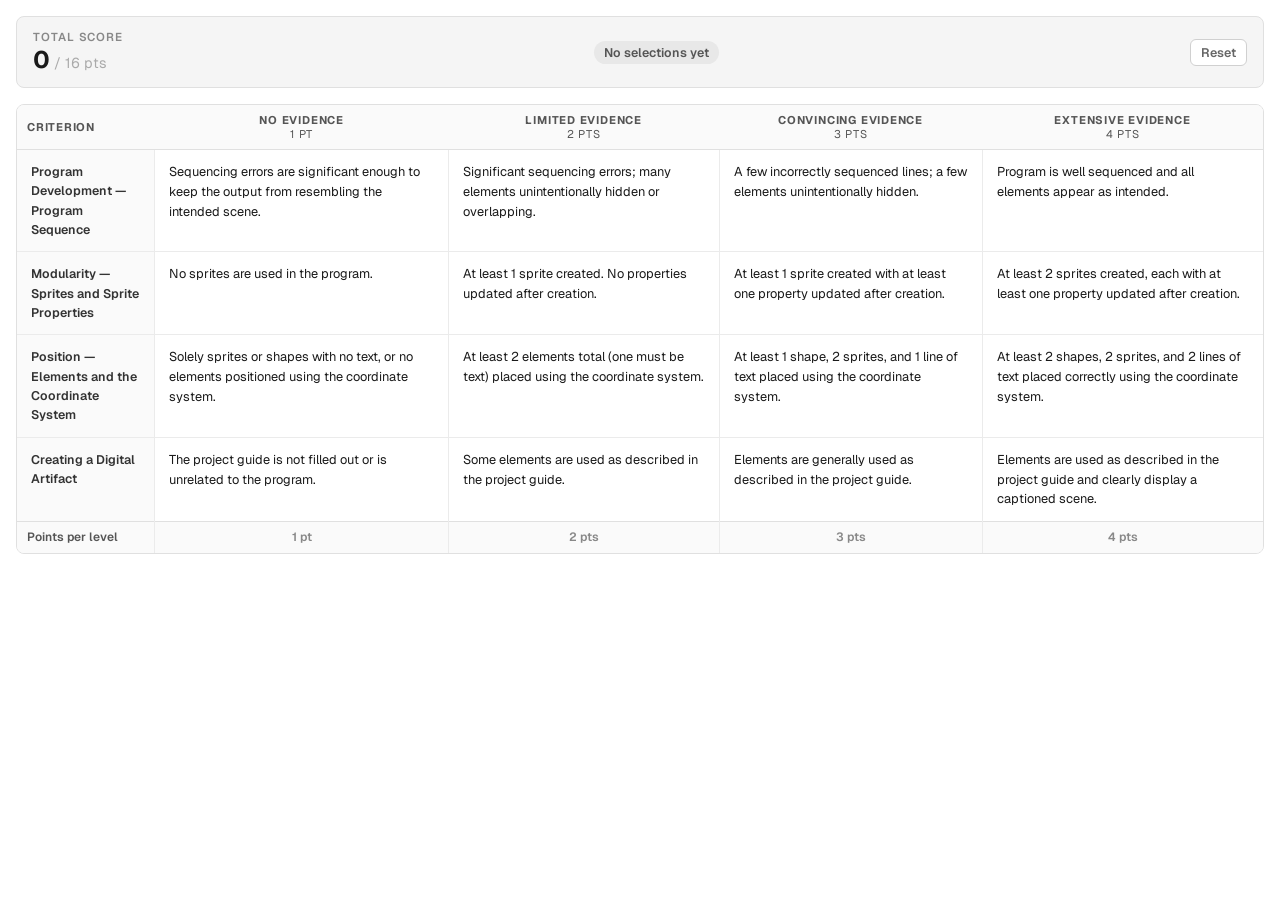
==== interactive_card/rubric.html @ 528033c1 "Create rubric.html" ====
<!DOCTYPE html>
<html lang="en">
<head>
  <meta charset="UTF-8" />
  <meta name="viewport" content="width=device-width, initial-scale=1.0" />
  <title>Captioned Scenes Project Rubric</title>
  <link rel="preconnect" href="https://fonts.googleapis.com">
  <link href="https://fonts.googleapis.com/css2?family=Geist:wght@400;500;600;700&display=swap" rel="stylesheet">
  <style>
    *, *::before, *::after { box-sizing: border-box; margin: 0; padding: 0; }

    body {
      font-family: 'Geist', sans-serif;
      background: #ffffff;
      color: #1a1a1a;
      padding: 1rem;
    }

    .sr-only {
      position: absolute; width: 1px; height: 1px;
      padding: 0; margin: -1px; overflow: hidden;
      clip: rect(0,0,0,0); white-space: nowrap; border: 0;
    }

    /* ── Score banner ── */
    .score-banner {
      display: flex;
      align-items: center;
      justify-content: space-between;
      background: #f5f5f5;
      border: 1px solid #e0e0e0;
      border-radius: 8px;
      padding: 0.75rem 1rem;
      margin-bottom: 1rem;
      gap: 1rem;
    }

    .score-label {
      font-size: 0.72rem;
      font-weight: 600;
      letter-spacing: 0.08em;
      text-transform: uppercase;
      color: #888;
    }

    .score-value {
      font-size: 1.5rem;
      font-weight: 700;
      color: #1a1a1a;
    }

    .score-max {
      font-size: 0.9rem;
      color: #aaa;
    }

    .score-level {
      font-size: 0.78rem;
      font-weight: 600;
      padding: 3px 10px;
      border-radius: 99px;
      background: #e8e8e8;
      color: #555;
      transition: background 0.2s, color 0.2s;
    }

    .score-level.no-evidence  { background: #e8e8e8; color: #444; }
    .score-level.limited      { background: #e8e8e8; color: #444; }
    .score-level.convincing   { background: #e8e8e8; color: #444; }
    .score-level.extensive    { background: #e8e8e8; color: #444; }

    .reset-btn {
      font-family: inherit;
      font-size: 0.78rem;
      font-weight: 600;
      color: #666;
      background: white;
      border: 1px solid #d0d0d0;
      border-radius: 6px;
      padding: 4px 10px;
      cursor: pointer;
    }
    .reset-btn:hover { background: #f5f5f5; }
    .reset-btn:focus { outline: 3px solid #2563eb; outline-offset: 2px; }

    /* ── Table ── */
    .table-wrapper {
      border: 1px solid #e0e0e0;
      border-radius: 8px;
      overflow: hidden;
    }

    table {
      width: 100%;
      border-collapse: collapse;
      min-width: 600px;
    }

    thead th {
      padding: 8px 10px;
      font-size: 0.7rem;
      font-weight: 700;
      letter-spacing: 0.07em;
      text-transform: uppercase;
      text-align: center;
      border-bottom: 1px solid #e0e0e0;
    }

    thead th:first-child { text-align: left; background: #fafafa; color: #555; }
    thead th.col-no      { background: #fafafa; color: #555; }
    thead th.col-limited { background: #fafafa; color: #555; }
    thead th.col-conv    { background: #fafafa; color: #555; }
    thead th.col-ext     { background: #fafafa; color: #555; }

    tbody tr { border-bottom: 1px solid #ebebeb; }
    tbody tr:last-child { border-bottom: none; }

    td {
      padding: 0.75rem 0.875rem;
      font-size: 0.8rem;
      line-height: 1.55;
      vertical-align: top;
      border-right: 1px solid #ebebeb;
    }
    td:last-child { border-right: none; }

    td.criterion {
      font-weight: 600;
      font-size: 0.78rem;
      color: #333;
      background: #fafafa;
      min-width: 130px;
      max-width: 150px;
    }

    td.cell {
      cursor: pointer;
      transition: opacity 0.1s;
    }
    td.cell:hover { opacity: 0.8; }
    td.cell:focus { outline: 3px solid #2563eb; outline-offset: -3px; border-radius: 3px; }

    td.cell.selected.col-no      { background: #f0f0f0; }
    td.cell.selected.col-limited { background: #f0f0f0; }
    td.cell.selected.col-conv    { background: #f0f0f0; }
    td.cell.selected.col-ext     { background: #f0f0f0; }

    td.cell.selected { position: relative; }
    td.cell.selected::after {
      content: '✓';
      position: absolute;
      top: 5px; right: 7px;
      font-size: 0.65rem;
      font-weight: 700;
      opacity: 0.6;
    }
    td.cell.selected.col-no::after      { color: #555; }
    td.cell.selected.col-limited::after { color: #555; }
    td.cell.selected.col-conv::after    { color: #555; }
    td.cell.selected.col-ext::after     { color: #555; }

    tfoot td {
      padding: 6px 10px;
      font-size: 0.75rem;
      font-weight: 600;
      background: #fafafa;
      border-top: 1px solid #e0e0e0;
      text-align: center;
      color: #888;
    }
    tfoot td:first-child { text-align: left; color: #555; }
    tfoot td.pts-no      { color: #888; }
    tfoot td.pts-limited { color: #888; }
    tfoot td.pts-conv    { color: #888; }
    tfoot td.pts-ext     { color: #888; }

    #live-region { position: absolute; width: 1px; height: 1px; overflow: hidden; clip: rect(0,0,0,0); }
  </style>
</head>
<body>

<h1 class="sr-only">Captioned Scenes Project Rubric. Click a cell in each row to select your score. The total updates automatically.</h1>
<div id="live-region" aria-live="polite" aria-atomic="true"></div>

<!-- Score banner -->
<div class="score-banner" role="region" aria-label="Current score">
  <div>
    <div class="score-label">Total Score</div>
    <div>
      <span class="score-value" id="score-display">0</span>
      <span class="score-max"> / 16 pts</span>
    </div>
  </div>
  <span class="score-level" id="score-level" aria-live="polite">No selections yet</span>
  <button class="reset-btn" onclick="resetAll()" aria-label="Reset all selections">Reset</button>
</div>

<!-- Rubric table -->
<div class="table-wrapper">
  <table aria-label="Captioned Scenes rubric — click a cell to select a score">
    <thead>
      <tr>
        <th scope="col">Criterion</th>
        <th scope="col" class="col-no">No Evidence<br><span style="font-weight:400">1 pt</span></th>
        <th scope="col" class="col-limited">Limited Evidence<br><span style="font-weight:400">2 pts</span></th>
        <th scope="col" class="col-conv">Convincing Evidence<br><span style="font-weight:400">3 pts</span></th>
        <th scope="col" class="col-ext">Extensive Evidence<br><span style="font-weight:400">4 pts</span></th>
      </tr>
    </thead>
    <tbody>

      <!-- Row 1 -->
      <tr data-row="0">
        <td class="criterion">Program Development —<br>Program Sequence</td>
        <td class="cell col-no" tabindex="0" role="button" data-row="0" data-pts="1" data-col="no"
            aria-label="Program Sequence: No Evidence — 1 point. Errors in program sequencing are significant enough to keep the output from resembling the intended scene.">
          Sequencing errors are significant enough to keep the output from resembling the intended scene.
        </td>
        <td class="cell col-limited" tabindex="0" role="button" data-row="0" data-pts="2" data-col="limited"
            aria-label="Program Sequence: Limited Evidence — 2 points. Program has significant sequencing errors, resulting in many elements unintentionally hidden or overlapping.">
          Significant sequencing errors; many elements unintentionally hidden or overlapping.
        </td>
        <td class="cell col-conv" tabindex="0" role="button" data-row="0" data-pts="3" data-col="conv"
            aria-label="Program Sequence: Convincing Evidence — 3 points. Program may contain a few incorrectly sequenced code resulting in a few elements hidden behind others unintentionally.">
          A few incorrectly sequenced lines; a few elements unintentionally hidden.
        </td>
        <td class="cell col-ext" tabindex="0" role="button" data-row="0" data-pts="4" data-col="ext"
            aria-label="Program Sequence: Extensive Evidence — 4 points. They sequenced the program well and all elements on the screen appear as intended.">
          Program is well sequenced and all elements appear as intended.
        </td>
      </tr>

      <!-- Row 2 -->
      <tr data-row="1">
        <td class="criterion">Modularity —<br>Sprites and Sprite Properties</td>
        <td class="cell col-no" tabindex="0" role="button" data-row="1" data-pts="1" data-col="no"
            aria-label="Sprites: No Evidence — 1 point. No sprites are used in the program.">
          No sprites are used in the program.
        </td>
        <td class="cell col-limited" tabindex="0" role="button" data-row="1" data-pts="2" data-col="limited"
            aria-label="Sprites: Limited Evidence — 2 points. At least 1 sprite created. No properties updated after creation.">
          At least 1 sprite created. No properties updated after creation.
        </td>
        <td class="cell col-conv" tabindex="0" role="button" data-row="1" data-pts="3" data-col="conv"
            aria-label="Sprites: Convincing Evidence — 3 points. At least 1 sprite created with at least one property updated after creation.">
          At least 1 sprite created with at least one property updated after creation.
        </td>
        <td class="cell col-ext" tabindex="0" role="button" data-row="1" data-pts="4" data-col="ext"
            aria-label="Sprites: Extensive Evidence — 4 points. At least 2 sprites created, each with at least one property updated after creation.">
          At least 2 sprites created, each with at least one property updated after creation.
        </td>
      </tr>

      <!-- Row 3 -->
      <tr data-row="2">
        <td class="criterion">Position —<br>Elements and the Coordinate System</td>
        <td class="cell col-no" tabindex="0" role="button" data-row="2" data-pts="1" data-col="no"
            aria-label="Position: No Evidence — 1 point. Consists solely of sprites or shapes with no text, or lacks any elements positioned using the coordinate system.">
          Solely sprites or shapes with no text, or no elements positioned using the coordinate system.
        </td>
        <td class="cell col-limited" tabindex="0" role="button" data-row="2" data-pts="2" data-col="limited"
            aria-label="Position: Limited Evidence — 2 points. A cumulative total of at least 2 elements (one of which is text) are placed on the screen using the coordinate system.">
          At least 2 elements total (one must be text) placed using the coordinate system.
        </td>
        <td class="cell col-conv" tabindex="0" role="button" data-row="2" data-pts="3" data-col="conv"
            aria-label="Position: Convincing Evidence — 3 points. At least 1 shape, 2 sprites, and 1 line of text placed using the coordinate system.">
          At least 1 shape, 2 sprites, and 1 line of text placed using the coordinate system.
        </td>
        <td class="cell col-ext" tabindex="0" role="button" data-row="2" data-pts="4" data-col="ext"
            aria-label="Position: Extensive Evidence — 4 points. At least 2 shapes, 2 sprites, and 2 lines of text placed correctly using the coordinate system.">
          At least 2 shapes, 2 sprites, and 2 lines of text placed correctly using the coordinate system.
        </td>
      </tr>

      <!-- Row 4 -->
      <tr data-row="3">
        <td class="criterion">Creating a Digital Artifact</td>
        <td class="cell col-no" tabindex="0" role="button" data-row="3" data-pts="1" data-col="no"
            aria-label="Digital Artifact: No Evidence — 1 point. The project guide is not filled out or is unrelated to the program.">
          The project guide is not filled out or is unrelated to the program.
        </td>
        <td class="cell col-limited" tabindex="0" role="button" data-row="3" data-pts="2" data-col="limited"
            aria-label="Digital Artifact: Limited Evidence — 2 points. Some elements are used as described in the project guide.">
          Some elements are used as described in the project guide.
        </td>
        <td class="cell col-conv" tabindex="0" role="button" data-row="3" data-pts="3" data-col="conv"
            aria-label="Digital Artifact: Convincing Evidence — 3 points. Elements are generally used as described in the project guide.">
          Elements are generally used as described in the project guide.
        </td>
        <td class="cell col-ext" tabindex="0" role="button" data-row="3" data-pts="4" data-col="ext"
            aria-label="Digital Artifact: Extensive Evidence — 4 points. Elements are used as described in the project guide and clearly display a captioned scene.">
          Elements are used as described in the project guide and clearly display a captioned scene.
        </td>
      </tr>

    </tbody>
    <tfoot>
      <tr>
        <td>Points per level</td>
        <td class="pts-no">1 pt</td>
        <td class="pts-limited">2 pts</td>
        <td class="pts-conv">3 pts</td>
        <td class="pts-ext">4 pts</td>
      </tr>
    </tfoot>
  </table>
</div>

<script>
  const scores = {};
  const MAX = 16;

  function getLevel(score, count) {
    if (count === 0) return { label: 'No selections yet', cls: '' };
    const pct = score / (count * 4);
    if (pct <= 0.25)  return { label: 'No Evidence',         cls: 'no-evidence' };
    if (pct <= 0.5)   return { label: 'Limited Evidence',    cls: 'limited' };
    if (pct <= 0.75)  return { label: 'Convincing Evidence', cls: 'convincing' };
    return                   { label: 'Extensive Evidence',  cls: 'extensive' };
  }

  function updateBanner() {
    const entries = Object.values(scores).filter(v => v !== null);
    const total = entries.reduce((a, b) => a + b, 0);
    document.getElementById('score-display').textContent = total;
    const lvl = getLevel(total, entries.length);
    const el = document.getElementById('score-level');
    el.textContent = lvl.label;
    el.className = 'score-level ' + lvl.cls;
  }

  function announce(msg) {
    const r = document.getElementById('live-region');
    r.textContent = '';
    setTimeout(() => { r.textContent = msg; }, 60);
  }

  function selectCell(cell) {
    const row = cell.dataset.row;
    const pts = parseInt(cell.dataset.pts);
    const colLabels = { no: 'No Evidence', limited: 'Limited Evidence', conv: 'Convincing Evidence', ext: 'Extensive Evidence' };
    const colLabel = colLabels[cell.dataset.col];
    const criterion = cell.closest('tr').querySelector('.criterion').textContent.trim();

    document.querySelectorAll(`td.cell[data-row="${row}"]`).forEach(c => c.classList.remove('selected'));

    if (scores[row] === pts) {
      delete scores[row];
      announce('Selection cleared.');
    } else {
      scores[row] = pts;
      cell.classList.add('selected');
      announce(criterion + ': ' + colLabel + ', ' + pts + ' point' + (pts > 1 ? 's' : '') + '.');
    }
    updateBanner();
  }

  function resetAll() {
    Object.keys(scores).forEach(k => delete scores[k]);
    document.querySelectorAll('td.cell.selected').forEach(c => c.classList.remove('selected'));
    updateBanner();
    announce('Rubric reset.');
  }

  document.querySelectorAll('td.cell').forEach(cell => {
    cell.addEventListener('click', () => selectCell(cell));
    cell.addEventListener('keydown', e => {
      if (e.key === 'Enter' || e.key === ' ') { e.preventDefault(); selectCell(cell); }
    });
  });
</script>
</body>
</html>
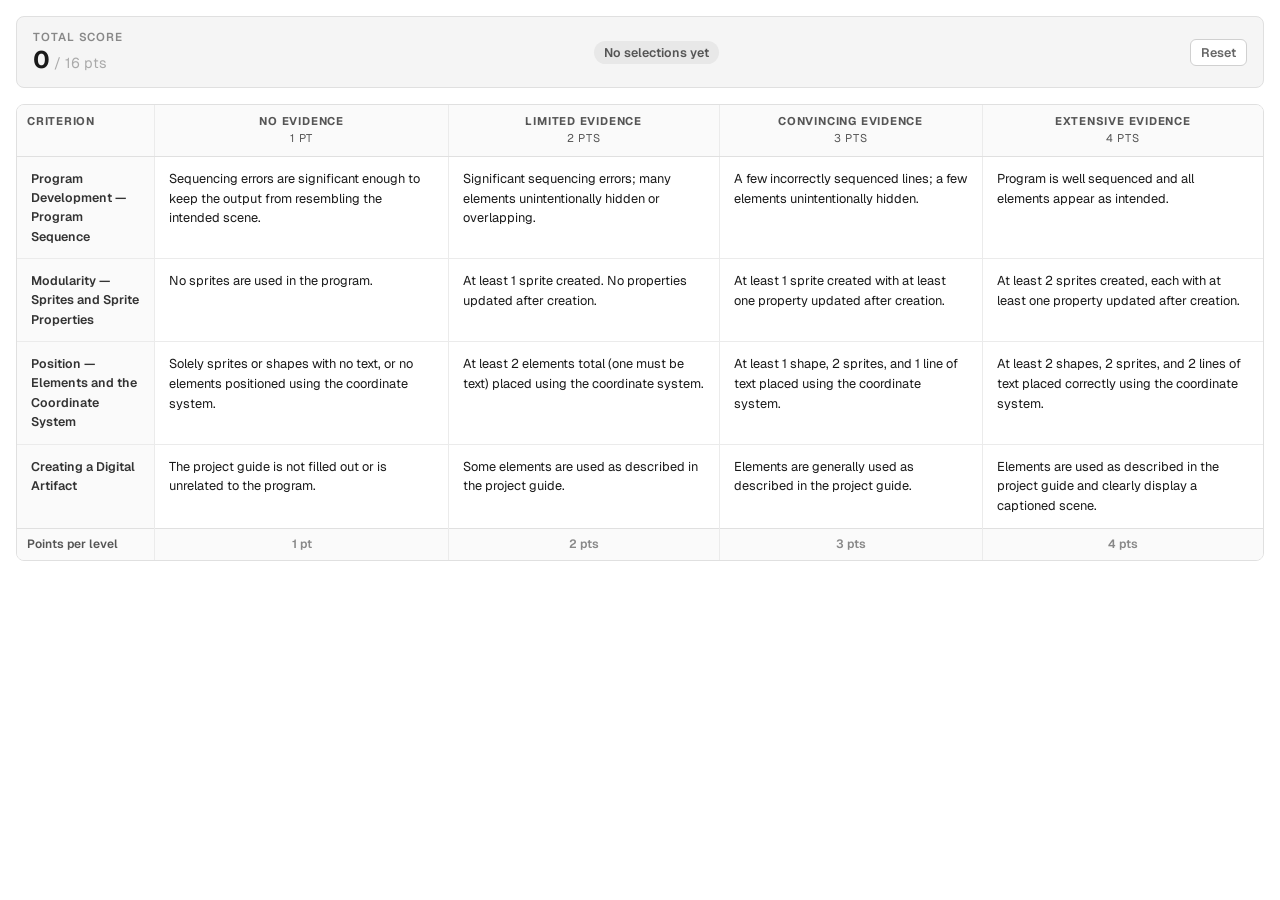
==== commit dd55f3a3: "Update rubric.html" ====
--- a/interactive_card/rubric.html
+++ b/interactive_card/rubric.html
@@ -61,13 +61,7 @@
       border-radius: 99px;
       background: #e8e8e8;
       color: #555;
-      transition: background 0.2s, color 0.2s;
-    }
-
-    .score-level.no-evidence  { background: #e8e8e8; color: #444; }
-    .score-level.limited      { background: #e8e8e8; color: #444; }
-    .score-level.convincing   { background: #e8e8e8; color: #444; }
-    .score-level.extensive    { background: #e8e8e8; color: #444; }
+    }
 
     .reset-btn {
       font-family: inherit;
@@ -104,60 +98,62 @@
       text-transform: uppercase;
       text-align: center;
       border-bottom: 1px solid #e0e0e0;
-    }
-
-    thead th:first-child { text-align: left; background: #fafafa; color: #555; }
-    thead th.col-no      { background: #fafafa; color: #555; }
-    thead th.col-limited { background: #fafafa; color: #555; }
-    thead th.col-conv    { background: #fafafa; color: #555; }
-    thead th.col-ext     { background: #fafafa; color: #555; }
+      background: #fafafa;
+      color: #555;
+    }
+    thead th:first-child { text-align: left; }
 
     tbody tr { border-bottom: 1px solid #ebebeb; }
     tbody tr:last-child { border-bottom: none; }
 
-    td {
+    td, th {
       padding: 0.75rem 0.875rem;
       font-size: 0.8rem;
       line-height: 1.55;
       vertical-align: top;
       border-right: 1px solid #ebebeb;
     }
-    td:last-child { border-right: none; }
-
-    td.criterion {
+    td:last-child, th:last-child { border-right: none; }
+
+    /* Row header cells */
+    th.criterion {
       font-weight: 600;
       font-size: 0.78rem;
       color: #333;
       background: #fafafa;
       min-width: 130px;
       max-width: 150px;
-    }
-
+      text-align: left;
+    }
+
+    /* Selectable cells */
     td.cell {
       cursor: pointer;
-      transition: opacity 0.1s;
-    }
-    td.cell:hover { opacity: 0.8; }
-    td.cell:focus { outline: 3px solid #2563eb; outline-offset: -3px; border-radius: 3px; }
-
-    td.cell.selected.col-no      { background: #f0f0f0; }
-    td.cell.selected.col-limited { background: #f0f0f0; }
-    td.cell.selected.col-conv    { background: #f0f0f0; }
-    td.cell.selected.col-ext     { background: #f0f0f0; }
-
-    td.cell.selected { position: relative; }
+      transition: background 0.1s;
+    }
+    td.cell:hover { background: #f5f5f5; }
+
+    /*
+      Focus ring on interactive cells — critical for keyboard users.
+      3px solid offset ring ensures visibility against any background.
+    */
+    td.cell:focus {
+      outline: 3px solid #2563eb;
+      outline-offset: -3px;
+      border-radius: 3px;
+    }
+
+    /* Selected state — gray background + checkmark */
+    td.cell.selected { background: #f0f0f0; position: relative; }
     td.cell.selected::after {
       content: '✓';
       position: absolute;
       top: 5px; right: 7px;
       font-size: 0.65rem;
       font-weight: 700;
-      opacity: 0.6;
-    }
-    td.cell.selected.col-no::after      { color: #555; }
-    td.cell.selected.col-limited::after { color: #555; }
-    td.cell.selected.col-conv::after    { color: #555; }
-    td.cell.selected.col-ext::after     { color: #555; }
+      color: #555;
+      opacity: 0.7;
+    }
 
     tfoot td {
       padding: 6px 10px;
@@ -169,37 +165,87 @@
       color: #888;
     }
     tfoot td:first-child { text-align: left; color: #555; }
-    tfoot td.pts-no      { color: #888; }
-    tfoot td.pts-limited { color: #888; }
-    tfoot td.pts-conv    { color: #888; }
-    tfoot td.pts-ext     { color: #888; }
-
-    #live-region { position: absolute; width: 1px; height: 1px; overflow: hidden; clip: rect(0,0,0,0); }
+
+    /*
+      Live region: visually hidden, but read by screen readers on change.
+      Positioned off-screen rather than display:none so it's in the DOM.
+    */
+    #live-region {
+      position: absolute;
+      width: 1px; height: 1px;
+      overflow: hidden;
+      clip: rect(0,0,0,0);
+      white-space: nowrap;
+    }
   </style>
 </head>
 <body>
 
-<h1 class="sr-only">Captioned Scenes Project Rubric. Click a cell in each row to select your score. The total updates automatically.</h1>
+<!--
+  Page-level heading orients screen reader users immediately.
+  Describes the purpose and how to interact.
+-->
+<h1 class="sr-only">
+  Captioned Scenes Project Rubric. There are 4 criteria, each scored from 1 to 4 points,
+  for a maximum of 16 points. Click or press Enter or Space on a cell to select a score
+  for that criterion. Your total score updates automatically.
+</h1>
+
+<!--
+  Single aria-live region for all dynamic announcements.
+  Using one region avoids double-announcements.
+  aria-atomic="true" means the whole message is read, not just the changed part.
+-->
 <div id="live-region" aria-live="polite" aria-atomic="true"></div>
 
-<!-- Score banner -->
-<div class="score-banner" role="region" aria-label="Current score">
+<!--
+  Score banner as a <section> with a visible heading so screen readers
+  announce it as a landmark with a meaningful name.
+  aria-live is NOT on individual score elements — announcements
+  go through the single live region instead.
+-->
+<section aria-labelledby="score-heading" class="score-banner">
   <div>
-    <div class="score-label">Total Score</div>
+    <h2 class="score-label" id="score-heading">Total Score</h2>
     <div>
+      <!--
+        id="score-display" is updated by JS.
+        Screen readers will read this when focus moves here,
+        but changes are announced via the live region instead.
+      -->
       <span class="score-value" id="score-display">0</span>
       <span class="score-max"> / 16 pts</span>
     </div>
   </div>
-  <span class="score-level" id="score-level" aria-live="polite">No selections yet</span>
-  <button class="reset-btn" onclick="resetAll()" aria-label="Reset all selections">Reset</button>
-</div>
+  <span class="score-level" id="score-level" aria-hidden="true">No selections yet</span>
+  <!--
+    Reset button: clear aria-label describes exactly what it does.
+    Keyboard accessible natively as a <button>.
+  -->
+  <button class="reset-btn" onclick="resetAll()" aria-label="Reset all rubric selections and clear the score">
+    Reset
+  </button>
+</section>
 
 <!-- Rubric table -->
 <div class="table-wrapper">
-  <table aria-label="Captioned Scenes rubric — click a cell to select a score">
+  <table>
+    <!--
+      <caption> is the most screen-reader-compatible way to label a table.
+      It's announced before the table content so users know what they're entering.
+      Visually hidden here since the page heading already covers it.
+    -->
+    <caption class="sr-only">
+      Captioned Scenes Project Rubric. Four criteria rows, four evidence level columns.
+      Use Tab to move between cells, Enter or Space to select a score.
+    </caption>
+
     <thead>
       <tr>
+        <!--
+          scope="col" on all column headers tells screen readers
+          which direction the header applies.
+        -->
         <th scope="col">Criterion</th>
         <th scope="col" class="col-no">No Evidence<br><span style="font-weight:400">1 pt</span></th>
         <th scope="col" class="col-limited">Limited Evidence<br><span style="font-weight:400">2 pts</span></th>
@@ -207,100 +253,136 @@
         <th scope="col" class="col-ext">Extensive Evidence<br><span style="font-weight:400">4 pts</span></th>
       </tr>
     </thead>
+
     <tbody>
 
       <!-- Row 1 -->
       <tr data-row="0">
-        <td class="criterion">Program Development —<br>Program Sequence</td>
-        <td class="cell col-no" tabindex="0" role="button" data-row="0" data-pts="1" data-col="no"
-            aria-label="Program Sequence: No Evidence — 1 point. Errors in program sequencing are significant enough to keep the output from resembling the intended scene.">
+        <!--
+          Criterion cells are <th scope="row"> not <td> —
+          this tells screen readers they are row headers,
+          so every cell in the row is announced in relation to both
+          its column header AND its row header automatically.
+        -->
+        <th scope="row" class="criterion">Program Development —<br>Program Sequence</th>
+
+        <!--
+          role="button" makes the cell interactive for screen readers.
+          aria-pressed="false/true" announces selected state natively —
+          screen readers say "No Evidence, 1 point, button, not selected"
+          or "selected" without needing to rely solely on the live region.
+          aria-label gives the full context: criterion + level + points.
+        -->
+        <td class="cell col-no" tabindex="0" role="button" aria-pressed="false"
+            data-row="0" data-pts="1" data-col="no"
+            aria-label="Program Sequence, No Evidence, 1 point: Sequencing errors are significant enough to keep the output from resembling the intended scene.">
           Sequencing errors are significant enough to keep the output from resembling the intended scene.
         </td>
-        <td class="cell col-limited" tabindex="0" role="button" data-row="0" data-pts="2" data-col="limited"
-            aria-label="Program Sequence: Limited Evidence — 2 points. Program has significant sequencing errors, resulting in many elements unintentionally hidden or overlapping.">
+        <td class="cell col-limited" tabindex="0" role="button" aria-pressed="false"
+            data-row="0" data-pts="2" data-col="limited"
+            aria-label="Program Sequence, Limited Evidence, 2 points: Significant sequencing errors; many elements unintentionally hidden or overlapping.">
           Significant sequencing errors; many elements unintentionally hidden or overlapping.
         </td>
-        <td class="cell col-conv" tabindex="0" role="button" data-row="0" data-pts="3" data-col="conv"
-            aria-label="Program Sequence: Convincing Evidence — 3 points. Program may contain a few incorrectly sequenced code resulting in a few elements hidden behind others unintentionally.">
+        <td class="cell col-conv" tabindex="0" role="button" aria-pressed="false"
+            data-row="0" data-pts="3" data-col="conv"
+            aria-label="Program Sequence, Convincing Evidence, 3 points: A few incorrectly sequenced lines; a few elements unintentionally hidden.">
           A few incorrectly sequenced lines; a few elements unintentionally hidden.
         </td>
-        <td class="cell col-ext" tabindex="0" role="button" data-row="0" data-pts="4" data-col="ext"
-            aria-label="Program Sequence: Extensive Evidence — 4 points. They sequenced the program well and all elements on the screen appear as intended.">
+        <td class="cell col-ext" tabindex="0" role="button" aria-pressed="false"
+            data-row="0" data-pts="4" data-col="ext"
+            aria-label="Program Sequence, Extensive Evidence, 4 points: Program is well sequenced and all elements appear as intended.">
           Program is well sequenced and all elements appear as intended.
         </td>
       </tr>
 
       <!-- Row 2 -->
       <tr data-row="1">
-        <td class="criterion">Modularity —<br>Sprites and Sprite Properties</td>
-        <td class="cell col-no" tabindex="0" role="button" data-row="1" data-pts="1" data-col="no"
-            aria-label="Sprites: No Evidence — 1 point. No sprites are used in the program.">
+        <th scope="row" class="criterion">Modularity —<br>Sprites and Sprite Properties</th>
+        <td class="cell col-no" tabindex="0" role="button" aria-pressed="false"
+            data-row="1" data-pts="1" data-col="no"
+            aria-label="Sprites and Sprite Properties, No Evidence, 1 point: No sprites are used in the program.">
           No sprites are used in the program.
         </td>
-        <td class="cell col-limited" tabindex="0" role="button" data-row="1" data-pts="2" data-col="limited"
-            aria-label="Sprites: Limited Evidence — 2 points. At least 1 sprite created. No properties updated after creation.">
+        <td class="cell col-limited" tabindex="0" role="button" aria-pressed="false"
+            data-row="1" data-pts="2" data-col="limited"
+            aria-label="Sprites and Sprite Properties, Limited Evidence, 2 points: At least 1 sprite created. No properties updated after creation.">
           At least 1 sprite created. No properties updated after creation.
         </td>
-        <td class="cell col-conv" tabindex="0" role="button" data-row="1" data-pts="3" data-col="conv"
-            aria-label="Sprites: Convincing Evidence — 3 points. At least 1 sprite created with at least one property updated after creation.">
+        <td class="cell col-conv" tabindex="0" role="button" aria-pressed="false"
+            data-row="1" data-pts="3" data-col="conv"
+            aria-label="Sprites and Sprite Properties, Convincing Evidence, 3 points: At least 1 sprite created with at least one property updated after creation.">
           At least 1 sprite created with at least one property updated after creation.
         </td>
-        <td class="cell col-ext" tabindex="0" role="button" data-row="1" data-pts="4" data-col="ext"
-            aria-label="Sprites: Extensive Evidence — 4 points. At least 2 sprites created, each with at least one property updated after creation.">
+        <td class="cell col-ext" tabindex="0" role="button" aria-pressed="false"
+            data-row="1" data-pts="4" data-col="ext"
+            aria-label="Sprites and Sprite Properties, Extensive Evidence, 4 points: At least 2 sprites created, each with at least one property updated after creation.">
           At least 2 sprites created, each with at least one property updated after creation.
         </td>
       </tr>
 
       <!-- Row 3 -->
       <tr data-row="2">
-        <td class="criterion">Position —<br>Elements and the Coordinate System</td>
-        <td class="cell col-no" tabindex="0" role="button" data-row="2" data-pts="1" data-col="no"
-            aria-label="Position: No Evidence — 1 point. Consists solely of sprites or shapes with no text, or lacks any elements positioned using the coordinate system.">
+        <th scope="row" class="criterion">Position —<br>Elements and the Coordinate System</th>
+        <td class="cell col-no" tabindex="0" role="button" aria-pressed="false"
+            data-row="2" data-pts="1" data-col="no"
+            aria-label="Position, No Evidence, 1 point: Solely sprites or shapes with no text, or no elements positioned using the coordinate system.">
           Solely sprites or shapes with no text, or no elements positioned using the coordinate system.
         </td>
-        <td class="cell col-limited" tabindex="0" role="button" data-row="2" data-pts="2" data-col="limited"
-            aria-label="Position: Limited Evidence — 2 points. A cumulative total of at least 2 elements (one of which is text) are placed on the screen using the coordinate system.">
+        <td class="cell col-limited" tabindex="0" role="button" aria-pressed="false"
+            data-row="2" data-pts="2" data-col="limited"
+            aria-label="Position, Limited Evidence, 2 points: At least 2 elements total, one must be text, placed using the coordinate system.">
           At least 2 elements total (one must be text) placed using the coordinate system.
         </td>
-        <td class="cell col-conv" tabindex="0" role="button" data-row="2" data-pts="3" data-col="conv"
-            aria-label="Position: Convincing Evidence — 3 points. At least 1 shape, 2 sprites, and 1 line of text placed using the coordinate system.">
+        <td class="cell col-conv" tabindex="0" role="button" aria-pressed="false"
+            data-row="2" data-pts="3" data-col="conv"
+            aria-label="Position, Convincing Evidence, 3 points: At least 1 shape, 2 sprites, and 1 line of text placed using the coordinate system.">
           At least 1 shape, 2 sprites, and 1 line of text placed using the coordinate system.
         </td>
-        <td class="cell col-ext" tabindex="0" role="button" data-row="2" data-pts="4" data-col="ext"
-            aria-label="Position: Extensive Evidence — 4 points. At least 2 shapes, 2 sprites, and 2 lines of text placed correctly using the coordinate system.">
+        <td class="cell col-ext" tabindex="0" role="button" aria-pressed="false"
+            data-row="2" data-pts="4" data-col="ext"
+            aria-label="Position, Extensive Evidence, 4 points: At least 2 shapes, 2 sprites, and 2 lines of text placed correctly using the coordinate system.">
           At least 2 shapes, 2 sprites, and 2 lines of text placed correctly using the coordinate system.
         </td>
       </tr>
 
       <!-- Row 4 -->
       <tr data-row="3">
-        <td class="criterion">Creating a Digital Artifact</td>
-        <td class="cell col-no" tabindex="0" role="button" data-row="3" data-pts="1" data-col="no"
-            aria-label="Digital Artifact: No Evidence — 1 point. The project guide is not filled out or is unrelated to the program.">
+        <th scope="row" class="criterion">Creating a Digital Artifact</th>
+        <td class="cell col-no" tabindex="0" role="button" aria-pressed="false"
+            data-row="3" data-pts="1" data-col="no"
+            aria-label="Creating a Digital Artifact, No Evidence, 1 point: The project guide is not filled out or is unrelated to the program.">
           The project guide is not filled out or is unrelated to the program.
         </td>
-        <td class="cell col-limited" tabindex="0" role="button" data-row="3" data-pts="2" data-col="limited"
-            aria-label="Digital Artifact: Limited Evidence — 2 points. Some elements are used as described in the project guide.">
+        <td class="cell col-limited" tabindex="0" role="button" aria-pressed="false"
+            data-row="3" data-pts="2" data-col="limited"
+            aria-label="Creating a Digital Artifact, Limited Evidence, 2 points: Some elements are used as described in the project guide.">
           Some elements are used as described in the project guide.
         </td>
-        <td class="cell col-conv" tabindex="0" role="button" data-row="3" data-pts="3" data-col="conv"
-            aria-label="Digital Artifact: Convincing Evidence — 3 points. Elements are generally used as described in the project guide.">
+        <td class="cell col-conv" tabindex="0" role="button" aria-pressed="false"
+            data-row="3" data-pts="3" data-col="conv"
+            aria-label="Creating a Digital Artifact, Convincing Evidence, 3 points: Elements are generally used as described in the project guide.">
           Elements are generally used as described in the project guide.
         </td>
-        <td class="cell col-ext" tabindex="0" role="button" data-row="3" data-pts="4" data-col="ext"
-            aria-label="Digital Artifact: Extensive Evidence — 4 points. Elements are used as described in the project guide and clearly display a captioned scene.">
+        <td class="cell col-ext" tabindex="0" role="button" aria-pressed="false"
+            data-row="3" data-pts="4" data-col="ext"
+            aria-label="Creating a Digital Artifact, Extensive Evidence, 4 points: Elements are used as described in the project guide and clearly display a captioned scene.">
           Elements are used as described in the project guide and clearly display a captioned scene.
         </td>
       </tr>
 
     </tbody>
+
+    <!--
+      tfoot with scope="col" on each cell so screen readers
+      associate point values with the correct column headers.
+    -->
     <tfoot>
       <tr>
         <td>Points per level</td>
-        <td class="pts-no">1 pt</td>
-        <td class="pts-limited">2 pts</td>
-        <td class="pts-conv">3 pts</td>
-        <td class="pts-ext">4 pts</td>
+        <td class="pts-no" scope="col">1 pt</td>
+        <td class="pts-limited" scope="col">2 pts</td>
+        <td class="pts-conv" scope="col">3 pts</td>
+        <td class="pts-ext" scope="col">4 pts</td>
       </tr>
     </tfoot>
   </table>
@@ -308,18 +390,17 @@
 
 <script>
   const scores = {};
-  const MAX = 16;
 
   function getLevel(score, count) {
     if (count === 0) return { label: 'No selections yet', cls: '' };
     const pct = score / (count * 4);
-    if (pct <= 0.25)  return { label: 'No Evidence',         cls: 'no-evidence' };
-    if (pct <= 0.5)   return { label: 'Limited Evidence',    cls: 'limited' };
-    if (pct <= 0.75)  return { label: 'Convincing Evidence', cls: 'convincing' };
-    return                   { label: 'Extensive Evidence',  cls: 'extensive' };
+    if (pct <= 0.25) return { label: 'No Evidence',         cls: 'no-evidence' };
+    if (pct <= 0.5)  return { label: 'Limited Evidence',    cls: 'limited' };
+    if (pct <= 0.75) return { label: 'Convincing Evidence', cls: 'convincing' };
+    return                  { label: 'Extensive Evidence',  cls: 'extensive' };
   }
 
-  function updateBanner() {
+  function updateBanner(announceMsg) {
     const entries = Object.values(scores).filter(v => v !== null);
     const total = entries.reduce((a, b) => a + b, 0);
     document.getElementById('score-display').textContent = total;
@@ -327,8 +408,16 @@
     const el = document.getElementById('score-level');
     el.textContent = lvl.label;
     el.className = 'score-level ' + lvl.cls;
+
+    // Announce the full updated score via the single live region
+    if (announceMsg) announce(announceMsg + ' Total score: ' + total + ' out of 16.');
   }
 
+  /*
+    Single announce function — all dynamic messages go through here.
+    Clearing first then setting after a tick forces screen readers
+    to re-read even if the message is identical to the previous one.
+  */
   function announce(msg) {
     const r = document.getElementById('live-region');
     r.textContent = '';
@@ -338,28 +427,43 @@
   function selectCell(cell) {
     const row = cell.dataset.row;
     const pts = parseInt(cell.dataset.pts);
-    const colLabels = { no: 'No Evidence', limited: 'Limited Evidence', conv: 'Convincing Evidence', ext: 'Extensive Evidence' };
+    const colLabels = {
+      no: 'No Evidence',
+      limited: 'Limited Evidence',
+      conv: 'Convincing Evidence',
+      ext: 'Extensive Evidence'
+    };
     const colLabel = colLabels[cell.dataset.col];
-    const criterion = cell.closest('tr').querySelector('.criterion').textContent.trim();
-
-    document.querySelectorAll(`td.cell[data-row="${row}"]`).forEach(c => c.classList.remove('selected'));
+    const criterion = cell.closest('tr').querySelector('.criterion').textContent.trim().replace(/\n/g, ' ');
+
+    // Deselect all cells in this row and reset their aria-pressed
+    document.querySelectorAll(`td.cell[data-row="${row}"]`).forEach(c => {
+      c.classList.remove('selected');
+      c.setAttribute('aria-pressed', 'false');
+    });
 
     if (scores[row] === pts) {
+      // Toggle off — deselect
       delete scores[row];
-      announce('Selection cleared.');
+      updateBanner('Selection cleared for ' + criterion + '.');
     } else {
+      // Select this cell
       scores[row] = pts;
       cell.classList.add('selected');
-      announce(criterion + ': ' + colLabel + ', ' + pts + ' point' + (pts > 1 ? 's' : '') + '.');
-    }
-    updateBanner();
+      // aria-pressed="true" lets screen readers announce "selected" natively
+      cell.setAttribute('aria-pressed', 'true');
+      updateBanner(criterion + ': ' + colLabel + ', ' + pts + ' point' + (pts > 1 ? 's' : '') + ' selected.');
+    }
   }
 
   function resetAll() {
     Object.keys(scores).forEach(k => delete scores[k]);
-    document.querySelectorAll('td.cell.selected').forEach(c => c.classList.remove('selected'));
-    updateBanner();
-    announce('Rubric reset.');
+    document.querySelectorAll('td.cell').forEach(c => {
+      c.classList.remove('selected');
+      c.setAttribute('aria-pressed', 'false');
+    });
+    updateBanner('');
+    announce('All selections cleared. Total score: 0 out of 16.');
   }
 
   document.querySelectorAll('td.cell').forEach(cell => {
